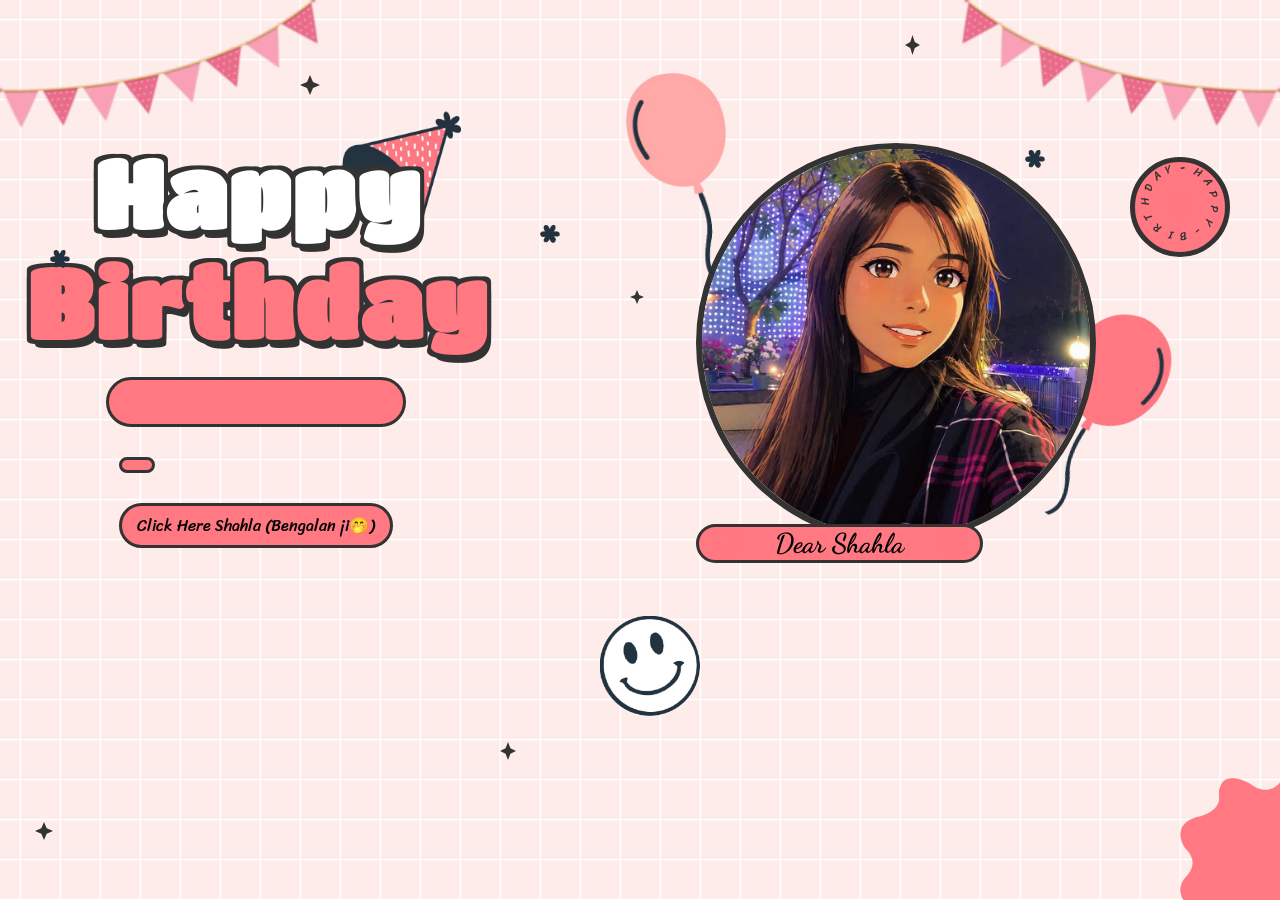
==== index.html @ 1928c843 "first commit" ====
<!DOCTYPE html>
<html lang="en">

<head>
    <meta charset="UTF-8">
    <meta name="viewport" content="width=device-width, initial-scale=1.0">
    <meta name="title" content="Happy Birthday Website 2.0 | Aoudumber Bade">
    <meta name="github" content="https://github.com/Aoudumber-Bade">
    <title>HPY Birthday Shahla</title>
    <link rel="stylesheet" href="style.css">
    <link rel="stylesheet" href="https://cdnjs.cloudflare.com/ajax/libs/font-awesome/6.5.1/css/all.min.css"
        integrity="sha512-DTOQO9RWCH3ppGqcWaEA1BIZOC6xxalwEsw9c2QQeAIftl+Vegovlnee1c9QX4TctnWMn13TZye+giMm8e2LwA=="
        crossorigin="anonymous" referrerpolicy="no-referrer" />
    <link
        href="https://fonts.googleapis.com/css2?family=Dancing+Script:wght@500;700&family=Poppins:wght@400;600&display=swap"
        rel="stylesheet">
    <script src="https://code.jquery.com/jquery-3.7.1.min.js"
        integrity="sha256-/JqT3SQfawRcv/BIHPThkBvs0OEvtFFmqPF/lYI/Cxo=" crossorigin="anonymous"></script>
</head>

<body>
    <div id="wrapper">
        <div class="flag__birthday">
            <img src="./images/1.png" alt="" width="350" class="flag__left">
            <img src="./images/1.png" alt="" width="350" class="flag__right">
        </div>
        <div class="content">
            <div class="left">
                <div class="title">
                    <h1 class="happy">
                        <span style="--t: 4s;">H</span>
                        <span style="--t: 4.2s;">a</span>
                        <span style="--t: 4.4s;">p</span>
                        <span style="--t: 4.6s;">p</span>
                        <span style="--t: 4.8s;">y</span>
                    </h1>
                    <h1 class="birthday">
                        <span style="--t: 5s;">B</span>
                        <span style="--t: 5.2s;">i</span>
                        <span style="--t: 5.4s;">r</span>
                        <span style="--t: 5.6s;">t</span>
                        <span style="--t: 5.8s;">h</span>
                        <span style="--t: 6s;">d</span>
                        <span style="--t: 6.2s;">a</span>
                        <span style="--t: 6.4s;">y</span>
                    </h1>
                    <div class="hat">
                        <img src="./images/hat.png" alt="" width="130">
                    </div>
                </div>
                <div class="date__of__birth">
                    <span></span>
                </div>
                <div class="btn">
                    <button id="btn__letter">
                        <a href="./Wishcard/index.html" style="text-decoration: none; display: inline-block;">
                            <button id="btn__letter" type="button">
                                Click Here Shahla (Bengalan ji🤭)
                            </button>
                        </a>
                    </button>
                </div>
            </div>
            <div class="right">
                <div class="box__account">
                    <div class="image">
                        <img src="./images/shahlaAnime.png" alt="">
                    </div>
                    <div class="name">
                        <i class="fa-solid fa-heart"></i>
                        <span>Dear Shahla</span>
                        <i class="fa-solid fa-heart"></i>
                    </div>
                    <div class="balloon_one">
                        <img width="100px" src="./images/balloon1.png" alt="">
                    </div>
                    <div class="balloon_two">
                        <img width="100px" src="./images/balloon2.png" alt="">
                    </div>
                </div>
                <div class="cricle">
                    <div class="text__cricle">
                        <span style="--i: 1;">h</span>
                        <span style="--i: 2;">a</span>
                        <span style="--i: 3;">p</span>
                        <span style="--i: 4;">p</span>
                        <span style="--i: 5;">y</span>
                        <span style="--i: 6;">-</span>
                        <span style="--i: 7;">b</span>
                        <span style="--i: 8;">i</span>
                        <span style="--i: 9;">r</span>
                        <span style="--i: 10;">t</span>
                        <span style="--i: 11;">h</span>
                        <span style="--i: 12;">d</span>
                        <span style="--i: 13;">a</span>
                        <span style="--i: 14;">y</span>
                        <span style="--i: 15;">-</span>
                    </div>
                    <i class="fa-solid fa-heart"></i>
                </div>
            </div>
        </div>
        <div class="decorate_star star1" style="--t: 15s;"></div>
        <div class="decorate_star star2" style="--t: 15.2s;"></div>
        <div class="decorate_star star3" style="--t: 15.4s;"></div>
        <div class="decorate_star star4" style="--t: 15.6s;"></div>
        <div class="decorate_star star5" style="--t: 15.8s;"></div>
        <div class="decorate_flower--one" style="--t: 15s;">
            <img width="20" src="./images/decorate_flower.png" alt="">
        </div>
        <div class="decorate_flower--two" style="--t: 15.3s;">
            <img width="20" src="./images/decorate_flower.png" alt="">
        </div>
        <div class="decorate_flower--three" style="--t: 15.6s;">
            <img width="20" src="./images/decorate_flower.png" alt="">
        </div>
        <div class="decorate_bottom">
            <img src="./images/decorate.png" alt="" width="100">
        </div>
        <div class="smiley__icon">
            <img src="./images/smiley_icon.png" alt="" width="100">
        </div>


        <div class="boxMail">
            <i class="fa-solid fa-xmark"></i>
            <div class="boxMail-container">
                <div class="card1">
                    <div class="userImg">
                        <img src="images/shahlaAnime.png" alt="">
                    </div>
                    <h4 class="username">To: Shahla 💖<span class="underline"></span></h4>

                    <h3>Happy Birthday</h3>
                    <div class="imageCute">
                        <img src="cute1.png" alt="">
                    </div>
                </div>
                <div class="card2">
                    <div class="card2-content">
                        <h3>To You!</h3>
                        <h2>Happy birthday 🥳🎂🥳 chanda the day you come into my life I was not really much attached to
                            you but day by day you became close to my heart . And now you are truly my younger sister. I
                            wish I could remove some of the pain from your life which you are bearing alone. But you're
                            always welcome 🤗 you can talk anytime you want to talk specially those which you can't say
                            to others. And this year your all dreams come true . I wish that your
                            brother could wish you but if couldn't wish on him behalf I am wishing you happy birthday
                            🎈🎂🎈 sana . Don't be Sad ok be happy 😌
                        </h2>

                        <div class="imageCute2">
                            <img src="cute2.png" alt="">
                        </div>
                    </div>
                </div>
            </div>
        </div>
    </div>

</body>
<script>
    let datetxt = "6 May";
    let datatxtletter = "My love. You are a very special girl. I always silently thank you for coming into my life. Today, I wish you all the best, lots of health, and lots of joy. I always hope we will celebrate many more birthdays like this together. Happy birthday to you.💕";
    let titleLetter = "To you";
    let charArrDate = datetxt.split('');
    let charArrDateLetter = datatxtletter.split('');
    let charArrTitle = titleLetter.split('');
    let currentIndex = 0;
    let currentIndexLetter = 0;
    let currentIndexTitle = 0;
    let date__of__birth = document.querySelector(".date__of__birth span");
    let text__letter = document.querySelector(".text__letter p");
    setTimeout(function () {
        timeDatetxt = setInterval(function () {
            if (currentIndex < charArrDate.length) {
                date__of__birth.textContent += charArrDate[currentIndex];
                currentIndex++;
            }
            else {
                let i = document.createElement("i");
                i.className = "fa-solid fa-star"
                document.querySelector(".date__of__birth").prepend(i)
                document.querySelector(".date__of__birth").appendChild(i.cloneNode(true))
                clearInterval(timeDatetxt)
            }
        }, 100)
    }, 12000)

    var intervalContent;
    var intervalTitle;
    $("#btn__letter").on("click", function () {
        $(".box__letter").slideDown()
        setTimeout(function () {
            $(".letter__border").slideDown();
        }, 1000)
        setTimeout(function () {
            intervalTitle = setInterval(function () {
                if (currentIndexTitle < charArrTitle.length) {
                    document.querySelector(".title__letter").textContent += charArrTitle[currentIndexTitle];
                    let i = document.createElement("i");
                    i.className = "fa-solid fa-heart"
                    document.querySelector(".title__letter").appendChild(i)
                    currentIndexTitle++;
                }
                else {
                    clearInterval(intervalTitle)
                }
            }, 100)
        }, 2000)
        setTimeout(function () {
            document.querySelector("#heart__letter").classList.add("animationOp");
            document.querySelector(".love__img").classList.add("animationOp");
            document.querySelector("#mewmew").classList.add("animationOp");
        }, 2800)
        setTimeout(function () {
            document.querySelectorAll(".heart").forEach((item) => {
                item.classList.add("animation")
            })
        }, 3500)
        setTimeout(function () {
            intervalContent = setInterval(function () {
                if (currentIndexLetter < charArrDateLetter.length) {
                    text__letter.textContent += charArrDateLetter[currentIndexLetter];
                    currentIndexLetter++;
                }
                else {
                    clearInterval(intervalContent)
                }
            }, 50)
        }, 6000)
    })
    $(".close").on("click", function () {
        clearInterval(intervalContent)
        document.querySelector(".title__letter").textContent = "";
        text__letter.textContent = "";
        currentIndexLetter = 0
        currentIndexTitle = 0
        document.querySelector("#heart__letter").classList.remove("animationOp");
        document.querySelector(".love__img").classList.remove("animationOp");
        document.querySelector("#mewmew").classList.remove("animationOp");
        document.querySelectorAll(".heart").forEach((item) => {
            item.classList.remove("animation")
        })
        $(".box__letter").slideUp();
        $(".letter__border").slideUp();
    })

</script>

</html>
---- style.css ----
@import url('https://fonts.googleapis.com/css2?family=Coiny&family=Titan+One&display=swap');
@import url('https://fonts.googleapis.com/css2?family=Nerko+One&family=Sriracha&display=swap');
@import url('https://fonts.googleapis.com/css2?family=Dancing+Script:wght@700&display=swap');
*{
    padding: 0;
    margin: 0;
    box-sizing: border-box;
}
:root{
    --color-pink: #feecea;
    --color-white: #fff;
    --color-black: #333;
    --color-text-pink: #FF7882;
    --color-heart: #FF7882;
    --color-bg-letter: #fff8e4;
    --color-border: #DACCBF;
}
html{
    height: 100%;
}
body {
    position: relative;
    font-size: 16px;
    margin: 0;
    padding: 0;
    height: 100%;
    background-image:linear-gradient(var(--color-pink), var(--color-pink));
}
#wrapper{
    position: relative;
    background-color: transparent;
    background-image: linear-gradient(0deg, transparent 24%, rgba(255, 255, 255, 1) 25%, rgba(255, 255, 255, 1) 26%, transparent 27%, transparent 74%, rgba(255, 255, 255, 1) 75%, rgba(255, 255, 255, 1) 76%, transparent 77%, transparent), linear-gradient(90deg, transparent 24%, rgba(255, 255, 255, 1) 25%, rgba(255, 255, 255,1) 26%, transparent 27%, transparent 74%, rgba(255, 255, 255, 1) 75%, rgba(255, 255, 255, 1) 76%, transparent 77%, transparent);
    height:100%;
    background-size:80px 80px;
    overflow: hidden;
    z-index: 1;
}
.flag__birthday{
    display: flex;
    justify-content: space-between;
    transform: translateY(-200px);
    animation: translateYFlag 1.5s 2s forwards;
}
@keyframes translateYFlag{
    to{
        transform: translateY(-10px);
    }
}
.flag__birthday .flag__left{
    transform: rotate(-10deg) translate(-20px,30px);
}
.flag__birthday .flag__right{
    transform: rotate(10deg) translate(20px,30px) scaleX(-1);
}
.content{
    width: 100%;
    position: relative;
    display: flex;
    padding-top: 3rem;
}
.content .left, .content .right{
    position: relative;
    display: flex;
    flex-direction: column;
    justify-content: center;
    align-items: center;
}
.content .left{
    width: 40%;
}
.content .right{
    width: 60%;
}
.left .btn{
    transform: scale(0);
    animation: scaleCricle 2s 16s forwards ease-in-out;
}
#btn__letter{
    position: relative;
    margin-top: 30px;
    background-color: var(--color-text-pink);
    outline: none;
    padding: 5px 15px;
    font-size: 1rem;
    border-radius: 50px;
    border: 3px solid var(--color-black);
    font-family: "Sriracha", cursive;
    display: flex;
    align-items: center;
    justify-content: center;
    cursor: pointer;
    z-index: 2;
    transform: scale(1);
    transition: all .5s ease-in-out;
}
#btn__letter:active{
    transform: scale(0.7);
}
#btn__letter i{
    margin-left: 5px;
}
#btn__letter:hover{
    border-color: var(--color-heart);
    background-color: var(--color-heart);
    color: #fff;
    box-shadow: rgba(0, 0, 0, 0.24) 0px 3px 8px;
}

#btn__letter:hover i{
    animation: rotateHeart 1s infinite linear;
}
@keyframes rotateHeart{
    0%,50%, 100%{
        transform: rotate(0deg);
    }
    25%{
        transform: rotate(12deg);
    }
    75%{
        transform: rotate(-12deg);
    }
}
.title{
    position: relative;
    width: 100%;
    display: flex;
    justify-content: center;
    font-family: "Titan One", sans-serif;
    font-size: 3rem;
    flex-direction: column;
    perspective: 1000px;
}
.title .happy, .title .birthday{
    position: relative;
    text-shadow: 4px 4px var(--color-black), 
                -4px 4px var(--color-black), 
                4px -4px var(--color-black), 
                -4px -4px var(--color-black), 
                4px 8px 0 var(--color-black);
    font-weight: bold;
    display: flex;
    justify-content: center;
}
.title .happy{
    color: var(--color-white);
}
.title .happy span, .title .birthday span{
    transform: translateY(50px);
    opacity: 0;
    visibility: hidden;
    animation: txtTranslateY .5s var(--t) forwards;
}
@keyframes txtTranslateY{
    100%{
        transform: translateY(0);
        opacity: 1;
        visibility: visible;
    }
}
.title .birthday{
    color: var(--color-text-pink);
}

.title .hat{
    position: absolute;
    right: 45px;
    top: -350px;
    transform: rotate(-40deg);
    z-index: -1;
    animation: topHat 4s 7s forwards ease;
}
@keyframes topHat{
    20%, 30%{
        top: -30px;
        transform-origin: left;
        transform: rotate(-40deg);
    }
    35%, 100%{
        top: -30px;
        transform: rotate(0deg);
    }
}
.date__of__birth, .name{
    display: flex;
    justify-content:space-around;
    align-items: center;
    background-color: var(--color-text-pink);
    border-radius: 50px;
    margin-top: 20px;
    font-family: "Sriracha", cursive;
    
}
.date__of__birth{
    border: 3px solid var(--color-black);
    position: relative;
    transform: translateY(-100px);
    z-index: -1;
    opacity: 0;
    visibility: hidden;
    width: 0px;
    animation: dateOfBirth 5s 9s forwards;
}
@keyframes dateOfBirth{
    20%,40%{
        width: 0px;
        height: 0;
        transform: translateY(0px);
        opacity: 1;
        visibility: visible;
    }
    45%{
        transform: translateY(0px);
        opacity: 1;
        visibility: visible;
        width: 300px;
        height: 0px;
    }
    50%,100%{
        transform: translateY(0px);
        opacity: 1;
        visibility: visible;
        width: 300px;
        height: 50px;
    }
}
.name{
    position: absolute;
    padding: 0px 20px;
    bottom: -20px;
    border: 3px solid var(--color-black);
    font-family: 'Dancing Script', cursive;
}
.date__of__birth span, .name span{
    font-weight: bold;
    margin: 0px 40px;
}
.date__of__birth span{
    font-size: 1.2rem;
}
.name span{
    font-size: 1.7rem;
}
.right .box__account{
    position: relative;
    transform: translateY(700px);
    animation: topBoxImage 8s 7s forwards ease-in;
}
@keyframes topBoxImage{
    to{
        transform: translateY(0);
    }
}
.content .right .image{
    position: relative;
    width: 400px;
    height: 400px;
    border-radius: 50%;
    overflow: hidden;
    display: flex;
    align-items: center;
    border: 6px solid var(--color-black);
}
.content .right .image img{
    width: 100%;
    height: 100%;
    object-fit: cover;
    object-position: center;
    display: block;
}
.cricle{
    position: absolute;
    top: 20px;
    right: 50px;
    display: flex;
    justify-content: center;
    align-items: center;
    transform: scale(0);
    animation: scaleCricle 3s 15s forwards ease-in-out;
}
@keyframes scaleCricle {
    0%{
        transform: scale(0);
    }
    10%{
        transform: scale(1.3);
    }
    20%{
        transform: scale(0.7);
    }
    30%,100%{
        transform: scale(1);
    }

}
.text__cricle{
    width: 100px;
    height: 100px;
    background-color: var(--color-text-pink);
    border-radius: 50%;
    border: 5px solid var(--color-black);
    display: flex;
    justify-content: center;
    align-items: center;
    animation: rotateCricle 5s linear infinite;
}
@keyframes rotateCricle{
    to{
        transform: rotate(360deg);
    }
}
.text__cricle span{
    top: 0%;
    left: 50%;
    position: absolute;
    color: var(--color-black);
    transform: rotate(calc(var(--i) * 24deg));
    transform-origin: 0 45px;
    font-family: "Sriracha", cursive;
    text-transform: uppercase;
    font-size: 0.7rem;
}
.fa-heart{
    color: var(--color-heart);
    filter: drop-shadow(0 0 3px var(--color-heart));
    animation: scaleHeart 1s infinite linear;
}
.cricle .fa-heart{
    position: absolute;
    transform: scale(0.85);
}
@keyframes scaleHeart{
    50%{
        transform: scale(1.2);
    }
}
.right .balloon_one{
    position: absolute;
    top: -70px;
    left: -70px;
    animation: balloon1 2s infinite linear;
}
@keyframes balloon1{
    0%, 50%,100%{
        transform-origin: bottom right;
        transform: rotate(0deg);
    }
    25%{
        transform-origin: bottom right;
        transform: rotate(3deg);
    }
    75%{
        transform-origin: bottom right;
        transform: rotate(-3deg);
    }
}
.right .balloon_two{
    position: absolute;
    top: 170px;
    right: -65px;
    z-index: -1;
    transform: rotate(10deg);
    animation: balloon2 2s infinite linear;
}
@keyframes balloon2 {
    0%,50%,100%{
        transform-origin: bottom left;
        transform: rotate(10deg);
    }
    25%{
        transform-origin: bottom left;
        transform: rotate(7deg);
    }
    75%{
        transform-origin: bottom left;
        transform: rotate(13deg);
    }
}

.decorate_star{
    position: absolute;
    transform: scale(0);
    background-color: var(--color-black);
    clip-path: polygon(0 50%, 35% 35%, 50% 0, 65% 35%, 100% 50%, 65% 65%, 50% 100%, 35% 65%);
    animation: scaleCricle 3s var(--t) forwards, 
            scaleStar 2s 16s infinite ease-in-out;
}
.decorate_star.star1{
    width: 20px;
    height: 20px;
    top: 75px;
    left: 300px;
}
.decorate_star.star2{
    width: 15px;
    height: 20px;
    top: 35px;
    right: 360px;
}
.decorate_star.star3{
    width: 14px;
    height: 14px;
    top: 290px;
    left: 630px;
}
.decorate_star.star4{
    width: 18px;
    height: 18px;
    bottom: 60px;
    left: 35px;
}
.decorate_star.star5{
    width: 16px;
    height: 18px;
    bottom: 140px;
    left: 500px;
}
@keyframes scaleStar {
    25%{
        transform: scale(0.8);
    }
    50%{
        transform: scale(1.1);
    }
}
.decorate_bottom{
    position: absolute;
    right: 0;
    bottom: -10px;
}
.decorate_flower--one{
    position: absolute;
    top: 250px;
    left: 50px;
    transform: scale(0);
    animation: scaleCricle 3s var(--t) forwards ease-in-out;
}
.decorate_flower--two{
    position: absolute;
    top: 225px;
    left: 540px;
    transform: scale(0);
    animation: scaleCricle 3s var(--t) forwards ease-in-out;
}
.decorate_flower--three{
    position: absolute;
    top: 150px;
    right: 235px;
    transform: scale(0);
    animation: scaleCricle 3s var(--t) forwards ease-in-out;
}
.smiley__icon{
    position: absolute;
    bottom: 180px;
    left: 600px;
    transform: scale(0);
    animation: scaleCricle 3s 15s forwards ease-in-out;
}


.box__letter{
    position: fixed;
    top: 0;
    left: 0;
    background-color: rgba(0,0,0,.5);
    width: 100%;
    height: 100%;
    z-index: 10;
    display: none;
}
.box__letter .letter__border{
    position: absolute;
    width: 55vw;
    height: 450px;
    background-color: var(--color-white);
    border-radius: 27px;
    padding: 17px;
    box-shadow: rgba(0, 0, 0, 0.24) 0px 3px 8px;
    top: 50%;
    left: 50%;
    transform: translate(-50%,-50%);
    display: none;
}
.letter__border .close{
    position: absolute;
    right: -10px;
    top: -10px;
    width: 30px;
    height: 30px;
    background-color: var(--color-white);
    border-radius: 50%;
    display: flex;
    justify-content: center;
    align-items: center;
    box-shadow: rgba(99, 99, 99, 0.2) 0px 2px 8px 0px;
    cursor: pointer;
}
.letter__border .letter{
    width: 100%;
    height: 100%;
    background-color: var(--color-bg-letter);
    border-radius: 10px;
    padding-top: 15px;
}
.letter__border .letter .title__letter{
    text-align: center;
    font-family: 'Dancing Script', cursive;
    font-weight: bold;
    font-size: 2.4rem;
}
.title__letter .fa-solid{
    margin-left: 5px;
    font-size: 1.3rem;
}
.letter__border .letter .content__letter{
    position: relative;
    width: 100%;
    height: 100%;
    display: flex;
    padding-top: 1.5rem;
    padding-bottom: 70px;
}
.letter__border .letter .content__letter .left{
    position: relative;
    width: 50%;
    height: 100%;
    padding: 1.7rem;
    border-right: 3px solid var(--color-border);
}
.content__letter .left #heart__letter{
    opacity: 0;
    width: 100%;
}
#heart__letter.animationOp{
    animation: opacityHeart 1s 1s forwards;
}
@keyframes opacityHeart{
    to{
        opacity: 1;
    }
}
.content__letter .left .heart{
    position: absolute;
    opacity: 0;
}
.content__letter .left .heart.animation{
    animation: scaleHeartLetter 1s var(--t) infinite ease-in-out;
}
@keyframes scaleHeartLetter{
    0%{
        opacity: 1;
        transform: scale(0);
    }
    10%{
        opacity: 1;
        transform: scale(1.3);
    }
    20%{
        opacity: 1;
        transform: scale(0.7);
    }
    30%,100%{
        opacity: 1;
        transform: scale(1);
    }
    
}
.content__letter .left .heart_1{
    top: 90px;
    left: 30px;
}
.content__letter .left .heart_2{
    top: 20px;
    right: 70px;
}
.content__letter .left .heart_3{
    bottom: 50px;
    left: 145px;
}
.content__letter .left .heart_4{
    top: 140px;
    right: 35px;
}
.content__letter .right{
    position: relative;
    width: 50%;
}
.content__letter .right .love__img{
    opacity: 0;
    position: absolute;
    right: 20px;
    top: -100px;
}
.love__img.animationOp{
    animation: opacityHeart 1s 1s forwards;
}
.content__letter .right .text__letter{
    margin-top: 60px;
    padding: 20px 15px 10px 15px;
    font-family: 'Dancing Script', cursive;
    font-size: 1.3rem;
}
.content__letter .right #mewmew{
    position: absolute;
    bottom: 0;
    right: 0;
    opacity: 0;
}
#mewmew.animationOp{
    animation: opacityHeart 1s 1s forwards;
}


#copy {
    position: fixed;
    bottom: 12px;
    left: 50%;
    transform: translateX(-50%);
    font-size: 1rem;
}

#copy a {
    text-decoration: none;
    color: #191919d7;
}

#copy p {
    color: #4275ff;
    text-align: center;
    font-weight: 700;
    cursor: pointer;
}



@media screen and (max-width: 658px)   {

    .flag__birthday .flag__left {
        transform: rotate(-10deg) translate(-119px,3px);
    }

    .flag__birthday .flag__right {
        transform: rotate(10deg) translate(-106px,39px) scaleX(-1);
    }

    .content {
        width: 100%;
        position: relative;
        display: flex;
        flex-direction: column;
        justify-content: center;
        gap: 25px;
        align-items: center;
        padding-top: 2rem;
    }

    .title {
        position: relative;
        width: 100%;
        display: flex;
        justify-content: center;
        font-family: "Titan One", sans-serif;
        font-size: 1.5rem;
        letter-spacing: 8px;
        flex-direction: column;
        perspective: 1000px;
    }

    #btn__letter {
        position: relative;
        margin-top: 17px;
        width: 209px;
        background-color: var(--color-text-pink);
        outline: none;
        padding: 6px 4px;
        font-size: 1rem;
        border-radius: 50px;
        border: 3px solid var(--color-black);
        font-family: "Sriracha", cursive;
        display: flex;
        align-items: center;
        justify-content: center;
        cursor: pointer;
        z-index: 2;
        /* transform: scale(1); */
        transition: all .5s ease-in-out;
    }

    .cricle {
        position: absolute;
        top: 10px;
        right: -54px;
        display: flex;
        justify-content: center;
        align-items: center;
        transform: scale(0);
        animation: scaleCricle 3s 15s forwards ease-in-out;
    }

    .title .hat {
        position: absolute;
        right: -98px;
        top: -51px !important;
        transform: rotate(-40deg);
        z-index: -1;
        animation: topHat 4s 7s forwards ease;
    }

    .box__letter .letter__border {
        position: absolute;
        width: 90vw;
        height: 315px;
        background-color: var(--color-white);
        border-radius: 27px;
        padding: 17px;
        box-shadow: rgba(0, 0, 0, 0.24) 0px 3px 8px;
        top: 50%;
        left: 50%;
        transform: translate(-50%,-50%);
        display: none;
    }

    .letter__border .letter {
        width: 100%;
        height: 100%;
        background-color: var(--color-bg-letter);
        border-radius: 10px;
        padding-top: 15px;
    }

    .letter__border .letter .title__letter {
        text-align: center;
        font-family: 'Dancing Script', cursive;
        font-weight: bold;
        font-size: 1.4rem;
    }

    .letter__border .letter .content__letter {
        position: relative;
        width: 100%;
        height: 100%;
        display: flex;
        padding-top: .7rem;
        padding-bottom: 70px;
    }

    .content__letter .right .text__letter {
        margin-top: -14px;
        padding: 20px 15px 10px 15px;
        font-family: 'Dancing Script', cursive;
        font-size: .8rem;
    }

    .content__letter .right .love__img {
        opacity: 0;
        position: absolute;
        right: 126px;
        top: 167px;
    }

    .love__img img {
 
            width: 84px;

    }

    .content .right .image {
        position: relative;
        width: 200px;
        height: 200px;
        border-radius: 50%;
        overflow: hidden;
        display: flex;
        align-items: center;
        border: 6px solid var(--color-black);
    }

    .name {
        position: absolute;
        padding: 0px 3px;
        bottom: -6px;
        border: 3px solid var(--color-black);
    }

    .name span {
        font-size: 1rem;
    }

    .right .balloon_one {
        position: absolute;
        top: 10px;
        left: -77px;
        animation: balloon1 2s infinite linear;
    }

    .right .balloon_one img{
        width: 76px !important;
    }


}







.boxMail{
    position: fixed;
    background: rgb(0, 0, 0, 0.8);
    width: 100%;
    height: 100%;
    opacity: 0;
    top: 0;
    display: flex;
    justify-content: center;
    align-items: center;
    transform: scale(0.3);
    visibility: hidden;
    transition: all 0.5s;
    z-index: 100000000;
}
.boxMail.active{
    opacity: 1;
    visibility: visible;
    transform: scale(1);
}
.boxMail .boxMail-container{
    position: absolute;
    width: 750px;
    height: 500px;
    display: flex;
    margin: 0;
    transform: scale(0.9);
    -webkit-perspective: 2000px;
    perspective: 2000px;
    transition: all 0.5s;
}
.boxMail .boxMail-container:hover{
    transform: rotate(-5deg);
    filter: drop-shadow(0 0 10px #FF7882);
}
.boxMail .boxMail-container:hover .card1{
    transform: translate(-187px, -250px) rotateY(-140deg);
}
.boxMail .boxMail-container .card1,
.boxMail .boxMail-container .card2{
    position: absolute;
    width: 100%;
    height: 100%;
    top: 50%;
    left: 50%;
    transform: translate(-50%, -50%);
    border: 1px solid black;
}
.boxMail .boxMail-container .card1 {
    position: absolute;
    width: 50%;
    height: 100%;
    background: linear-gradient(to right, #FF7882, #FF7882 63%);
    color: white;
    display: flex;
    justify-content: center;
    align-items: center;
    flex-direction: column;
}
.boxMail-container .card1{
    z-index: 1;
    -webkit-transform-style: preserve-3d;
    transform-style: preserve-3d;
    transform-origin: left;
    transition: all 1s ease-in-out;
}
.boxMail .boxMail-container .card1 .userImg{
    position: relative;
    width: 80px;
    height: 80px;
    background-color: white;
    border-radius: 50%;
    overflow: hidden;
    border: 2px solid white;
    cursor: pointer;
    margin-bottom: 20px;
}
.boxMail .boxMail-container .card1 .userImg img{
    position: absolute;
    object-fit: cover;
    width: calc(100%);
    height: calc(100%);
}
.boxMail .boxMail-container .card1 h3{
    font-family: 'Dancing Script', cursive;
    font-size: 40px;
    text-transform: uppercase;
    width: 80%;
    text-align: center;
    line-height: 1.5;
    letter-spacing: 5px;
    transform: rotate(-5deg);
    text-shadow: 0 0 5px white,
                0 0 10px white;
}
.boxMail .boxMail-container .card2{
    position: relative;
    width: 50%;
    height: 100%;
    background: linear-gradient(to right, #e0e0e0, #ffffff 30%);
    -webkit-transform-style: preserve-3d;
    transform-style: preserve-3d;
    transform-origin: left;
    transition: all 1s;
}
.boxMail .boxMail-container .card2 .card2-content {
    width: 100%;
    height: 100%;
    position: relative;
    background-color: #FF7882;
    transition: all 1s;
    overflow: hidden;
    font-family: "Inter", serif;
    color: #fff;
}
.boxMail .boxMail-container:hover .card2-content{
    transform: translate(20px, 20px);
    box-shadow: -1px -1px 5px rgb(0, 0, 0, 0.4);
}
.boxMail .boxMail-container .card2 h3{
    font-family: 'Dancing Script', cursive;
    padding: 20px 0px 10px 60px;
    opacity: 0;
    visibility: hidden;
    font-size: 25px;
    text-shadow: 0 0 8px #FF7882;
}
.boxMail .boxMail-container .card2:hover h3{
    animation: texth3 3s forwards;
    animation-delay: 2s;
    transition: 1s;
}
@keyframes texth3{
    0%{
        opacity: 1;
        visibility: visible;
        padding: 20px 0px 10px 60px;
    }
    100%{
        opacity: 1;
        visibility: visible;
        padding: 20px 0px 10px 152px; 
    }
}
.boxMail .boxMail-container .card2 h2{
    font-family: 'Dancing Script', cursive;
    padding: 0px 20px;
    text-indent: 20px;
    font-size: 22px;
    opacity: 0;
}
.boxMail .boxMail-container .card2:hover h2{
    animation: texth2 2s forwards;
    animation-delay: 4s;
    transition: 1s;
}
@keyframes texth2{
    0%{
        opacity: 0;
    }
    100%{
        opacity: 1;
    }
}
.boxMail .boxMail-container .card2 .card2-content .imageCute2{
    position: absolute;
    top: 5px;
    left: 20px;
    opacity: 0;
    transition: 1s;
}
.boxMail .boxMail-container .card2 .card2-content:hover .imageCute2{
    animation: cute3 1s linear infinite,
                cute4 3s 2s forwards;
    animation-delay: 2s;
    transition: 1s;
}
@keyframes cute3{
    0%{
        opacity: 1;
        transform: rotate(0deg);
    }
    25%{
        opacity: 1;
        transform: rotate(5deg);
    }
    50%{
        opacity: 1;
        transform: rotate(0deg);
    }
    75%{
        opacity: 1;
        transform: rotate(-5deg);
    }
    100%{
        opacity: 1;
        transform: rotate(0deg);
    }
}
@keyframes cute4{
    0%{
        left: 20px;
    }
    100%{
        left: 100px;
    }
}
.boxMail .boxMail-container .card2 .card2-content .imageCute2 img{
    width: 40px;
}
.boxMail .fa-xmark{
    position: fixed;
    top: 0;
    right: 0;
    font-size: 30px;
    padding: 10px 25px;
    cursor: pointer;
    color: white;
    z-index: 10000000000000000;
}
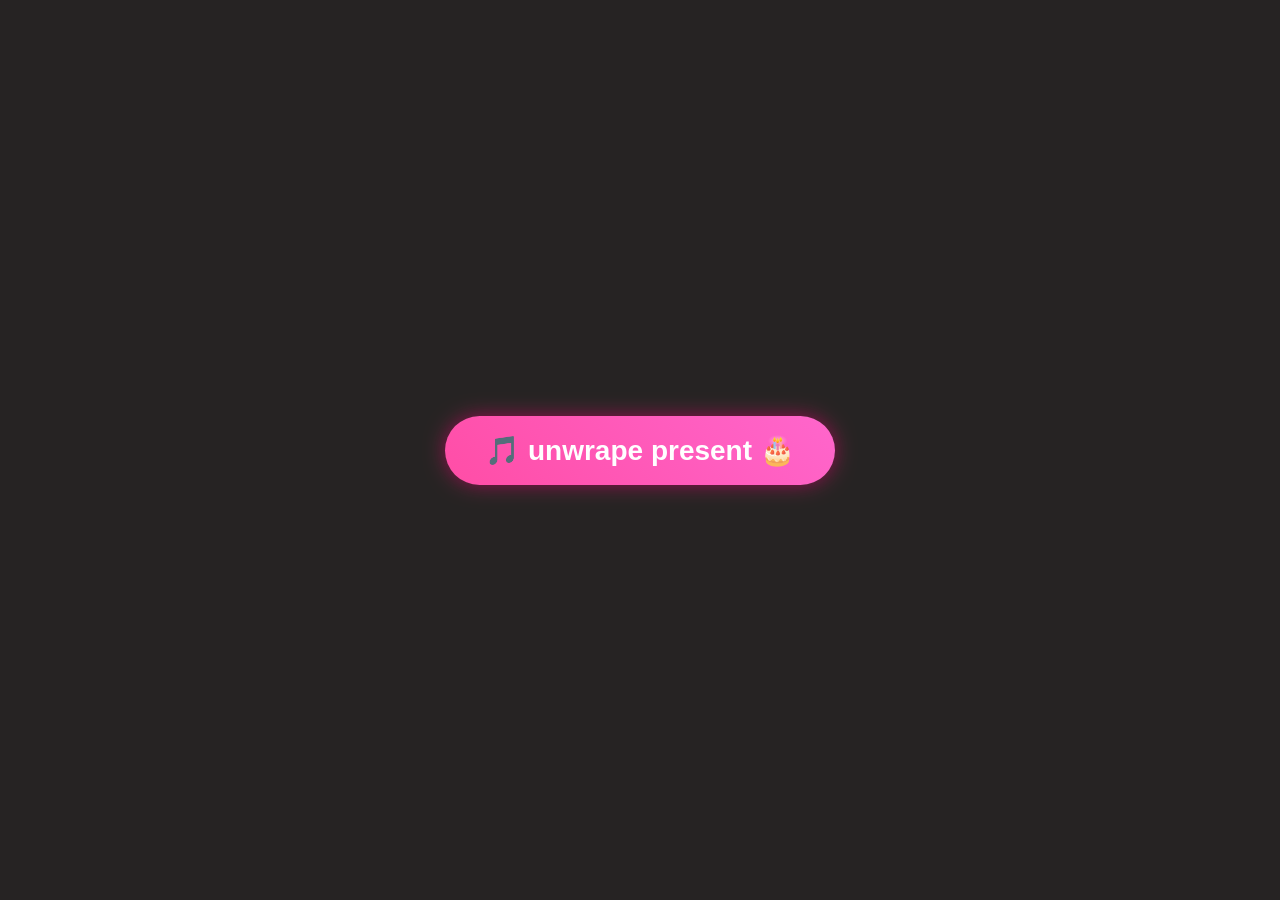
==== commit ac2206a2: "final ready" ====
--- a/index.html
+++ b/index.html
@@ -6,8 +6,9 @@
     <meta name="viewport" content="width=device-width, initial-scale=1.0">
     <meta name="title" content="Happy Birthday Website 2.0 | Aoudumber Bade">
     <meta name="github" content="https://github.com/Aoudumber-Bade">
-    <title>HPY Birthday Shahla</title>
+    <title>HPY Birthday Shahla! 💖</title>
     <link rel="stylesheet" href="style.css">
+    <link rel="shortcut icon" href="favicon.ico" type="image/x-icon">
     <link rel="stylesheet" href="https://cdnjs.cloudflare.com/ajax/libs/font-awesome/6.5.1/css/all.min.css"
         integrity="sha512-DTOQO9RWCH3ppGqcWaEA1BIZOC6xxalwEsw9c2QQeAIftl+Vegovlnee1c9QX4TctnWMn13TZye+giMm8e2LwA=="
         crossorigin="anonymous" referrerpolicy="no-referrer" />
@@ -19,6 +20,17 @@
 </head>
 
 <body>
+
+
+    <audio id="birthdaySong" loop preload="auto">
+        <source src="./AbhiKuchDinoSe-NaaSongs.mp3" type="audio/mpeg">
+    </audio>
+
+    <!-- ADD this inside <body> just after <audio> tag -->
+<div id="startScreen">
+    <button id="startBtn">🎵 unwrape present 🎂</button>
+</div>
+
     <div id="wrapper">
         <div class="flag__birthday">
             <img src="./images/1.png" alt="" width="350" class="flag__left">
@@ -159,91 +171,206 @@
 
 </body>
 <script>
+    // ===============================
+// FULL UPDATED JS
+// Start button + music + animations
+// ===============================
+
+$(document).ready(function () {
+
+    // -------------------------------
+    // TEXT DATA
+    // -------------------------------
     let datetxt = "6 May";
-    let datatxtletter = "My love. You are a very special girl. I always silently thank you for coming into my life. Today, I wish you all the best, lots of health, and lots of joy. I always hope we will celebrate many more birthdays like this together. Happy birthday to you.💕";
+
+    let datatxtletter =
+        "My love. You are a very special girl. I always silently thank you for coming into my life. Today, I wish you all the best, lots of health, and lots of joy. I always hope we will celebrate many more birthdays like this together. Happy birthday to you.💕";
+
     let titleLetter = "To you";
+
     let charArrDate = datetxt.split('');
     let charArrDateLetter = datatxtletter.split('');
     let charArrTitle = titleLetter.split('');
+
     let currentIndex = 0;
     let currentIndexLetter = 0;
     let currentIndexTitle = 0;
-    let date__of__birth = document.querySelector(".date__of__birth span");
+
+    let intervalContent;
+    let intervalTitle;
+    let timeDatetxt;
+
+    // -------------------------------
+    // ELEMENTS
+    // -------------------------------
+    const song = document.getElementById("birthdaySong");
+    const startBtn = document.getElementById("startBtn");
+    const startScreen = document.getElementById("startScreen");
+    const wrapper = document.getElementById("wrapper");
+
+    const date__of__birth = document.querySelector(".date__of__birth span");
+
+    // If this exists
     let text__letter = document.querySelector(".text__letter p");
-    setTimeout(function () {
-        timeDatetxt = setInterval(function () {
-            if (currentIndex < charArrDate.length) {
-                date__of__birth.textContent += charArrDate[currentIndex];
-                currentIndex++;
-            }
-            else {
-                let i = document.createElement("i");
-                i.className = "fa-solid fa-star"
-                document.querySelector(".date__of__birth").prepend(i)
-                document.querySelector(".date__of__birth").appendChild(i.cloneNode(true))
-                clearInterval(timeDatetxt)
-            }
-        }, 100)
-    }, 12000)
-
-    var intervalContent;
-    var intervalTitle;
+
+    // -------------------------------
+    // HIDE WEBSITE INITIALLY
+    // -------------------------------
+    wrapper.style.display = "none";
+
+    // -------------------------------
+    // START BUTTON CLICK
+    // -------------------------------
+    startBtn.addEventListener("click", function () {
+
+        // Play song
+        song.play().catch(() => { });
+
+        // Hide start screen
+        startScreen.style.display = "none";
+
+        // Show website
+        wrapper.style.display = "block";
+
+        // Start animations
+        startMainAnimations();
+    });
+
+    // -------------------------------
+    // MAIN WEBSITE ANIMATION START
+    // -------------------------------
+    function startMainAnimations() {
+
+        // Date typing animation
+        setTimeout(function () {
+
+            timeDatetxt = setInterval(function () {
+
+                if (currentIndex < charArrDate.length) {
+
+                    date__of__birth.textContent += charArrDate[currentIndex];
+                    currentIndex++;
+
+                } else {
+
+                    let i = document.createElement("i");
+                    i.className = "fa-solid fa-star";
+
+                    document.querySelector(".date__of__birth").prepend(i);
+                    document.querySelector(".date__of__birth").appendChild(i.cloneNode(true));
+
+                    clearInterval(timeDatetxt);
+                }
+
+            }, 100);
+
+        }, 1500);
+
+    }
+
+    // -------------------------------
+    // LETTER BUTTON CLICK
+    // -------------------------------
     $("#btn__letter").on("click", function () {
-        $(".box__letter").slideDown()
+
+        $(".box__letter").slideDown();
+
         setTimeout(function () {
             $(".letter__border").slideDown();
-        }, 1000)
-        setTimeout(function () {
+        }, 1000);
+
+        // Title typing
+        setTimeout(function () {
+
             intervalTitle = setInterval(function () {
+
                 if (currentIndexTitle < charArrTitle.length) {
+
                     document.querySelector(".title__letter").textContent += charArrTitle[currentIndexTitle];
+
                     let i = document.createElement("i");
-                    i.className = "fa-solid fa-heart"
-                    document.querySelector(".title__letter").appendChild(i)
+                    i.className = "fa-solid fa-heart";
+
+                    document.querySelector(".title__letter").appendChild(i);
+
                     currentIndexTitle++;
+
+                } else {
+                    clearInterval(intervalTitle);
                 }
-                else {
-                    clearInterval(intervalTitle)
-                }
-            }, 100)
-        }, 2000)
+
+            }, 100);
+
+        }, 2000);
+
+        // Heart animations
         setTimeout(function () {
             document.querySelector("#heart__letter").classList.add("animationOp");
             document.querySelector(".love__img").classList.add("animationOp");
             document.querySelector("#mewmew").classList.add("animationOp");
-        }, 2800)
-        setTimeout(function () {
+        }, 2800);
+
+        setTimeout(function () {
+
             document.querySelectorAll(".heart").forEach((item) => {
-                item.classList.add("animation")
-            })
-        }, 3500)
-        setTimeout(function () {
+                item.classList.add("animation");
+            });
+
+        }, 3500);
+
+        // Letter text typing
+        setTimeout(function () {
+
             intervalContent = setInterval(function () {
+
                 if (currentIndexLetter < charArrDateLetter.length) {
+
                     text__letter.textContent += charArrDateLetter[currentIndexLetter];
                     currentIndexLetter++;
+
+                } else {
+                    clearInterval(intervalContent);
                 }
-                else {
-                    clearInterval(intervalContent)
-                }
-            }, 50)
-        }, 6000)
-    })
+
+            }, 50);
+
+        }, 6000);
+
+    });
+
+    // -------------------------------
+    // CLOSE LETTER
+    // -------------------------------
     $(".close").on("click", function () {
-        clearInterval(intervalContent)
+
+        clearInterval(intervalContent);
+        clearInterval(intervalTitle);
+
         document.querySelector(".title__letter").textContent = "";
-        text__letter.textContent = "";
-        currentIndexLetter = 0
-        currentIndexTitle = 0
+
+        if (text__letter) {
+            text__letter.textContent = "";
+        }
+
+        currentIndexLetter = 0;
+        currentIndexTitle = 0;
+
         document.querySelector("#heart__letter").classList.remove("animationOp");
         document.querySelector(".love__img").classList.remove("animationOp");
         document.querySelector("#mewmew").classList.remove("animationOp");
+
         document.querySelectorAll(".heart").forEach((item) => {
-            item.classList.remove("animation")
-        })
+            item.classList.remove("animation");
+        });
+
         $(".box__letter").slideUp();
         $(".letter__border").slideUp();
-    })
+
+    });
+
+    
+
+});
 
 </script>
 
--- a/style.css
+++ b/style.css
@@ -1,3 +1,5 @@
+
+
 @import url('https://fonts.googleapis.com/css2?family=Coiny&family=Titan+One&display=swap');
 @import url('https://fonts.googleapis.com/css2?family=Nerko+One&family=Sriracha&display=swap');
 @import url('https://fonts.googleapis.com/css2?family=Dancing+Script:wght@700&display=swap');
@@ -1024,4 +1026,135 @@
     cursor: pointer;
     color: white;
     z-index: 10000000000000000;
-}+}
+
+/* ADD in style.css */
+
+#startScreen{
+    position: fixed;
+    top:0;
+    left:0;
+    width:100%;
+    height:100%;
+    background: rgba(0,0,0,0.85);
+    display:flex;
+    justify-content:center;
+    align-items:center;
+    z-index:99999;
+}
+
+#startBtn{
+    padding:18px 40px;
+    font-size:28px;
+    border:none;
+    border-radius:50px;
+    cursor:pointer;
+    background:linear-gradient(45deg,#ff4da6,#ff66cc);
+    color:white;
+    font-weight:bold;
+    box-shadow:0 0 20px rgba(255,0,120,.5);
+    animation:pulse 1.5s infinite;
+}
+
+@keyframes pulse{
+    0%{transform:scale(1);}
+    50%{transform:scale(1.08);}
+    100%{transform:scale(1);}
+}
+
+/* Hide all page content first */
+#wrapper{
+    display:none;
+}
+
+/* ADD THIS in style.css */
+
+#welcomeOverlay{
+    position: fixed;
+    top:0;
+    left:0;
+    width:100%;
+    height:100%;
+    background: rgba(0,0,0,0.78);
+    backdrop-filter: blur(8px);
+    display:flex;
+    justify-content:center;
+    align-items:center;
+    z-index:999999;
+    opacity:0;
+    visibility:hidden;
+    transition:1s ease;
+}
+
+#welcomeOverlay.show{
+    opacity:1;
+    visibility:visible;
+}
+
+.welcomeBox{
+    width:90%;
+    max-width:600px;
+    padding:35px 25px;
+    border-radius:25px;
+    text-align:center;
+    background:linear-gradient(135deg,#ff5fa2,#ff9cc9);
+    color:white;
+    box-shadow:0 0 25px rgba(255,255,255,.25);
+    animation:fadePop 1s ease;
+}
+
+.welcomeBox h1{
+    font-size:34px;
+    margin-bottom:20px;
+    font-family:'Dancing Script', cursive;
+}
+
+.welcomeBox p{
+    font-size:20px;
+    line-height:1.8;
+    margin-bottom:25px;
+    font-family:'Poppins', sans-serif;
+}
+
+#openGiftBtn{
+    padding:14px 32px;
+    border:none;
+    border-radius:50px;
+    font-size:20px;
+    cursor:pointer;
+    font-weight:bold;
+    background:white;
+    color:#ff4d94;
+    transition:.4s;
+}
+
+#openGiftBtn:hover{
+    transform:scale(1.08);
+}
+
+@keyframes fadePop{
+    from{
+        opacity:0;
+        transform:scale(.8);
+    }
+    to{
+        opacity:1;
+        transform:scale(1);
+    }
+}
+
+@media(max-width:768px){
+
+.welcomeBox h1{
+    font-size:26px;
+}
+
+.welcomeBox p{
+    font-size:16px;
+}
+
+#openGiftBtn{
+    font-size:17px;
+}
+}
+
